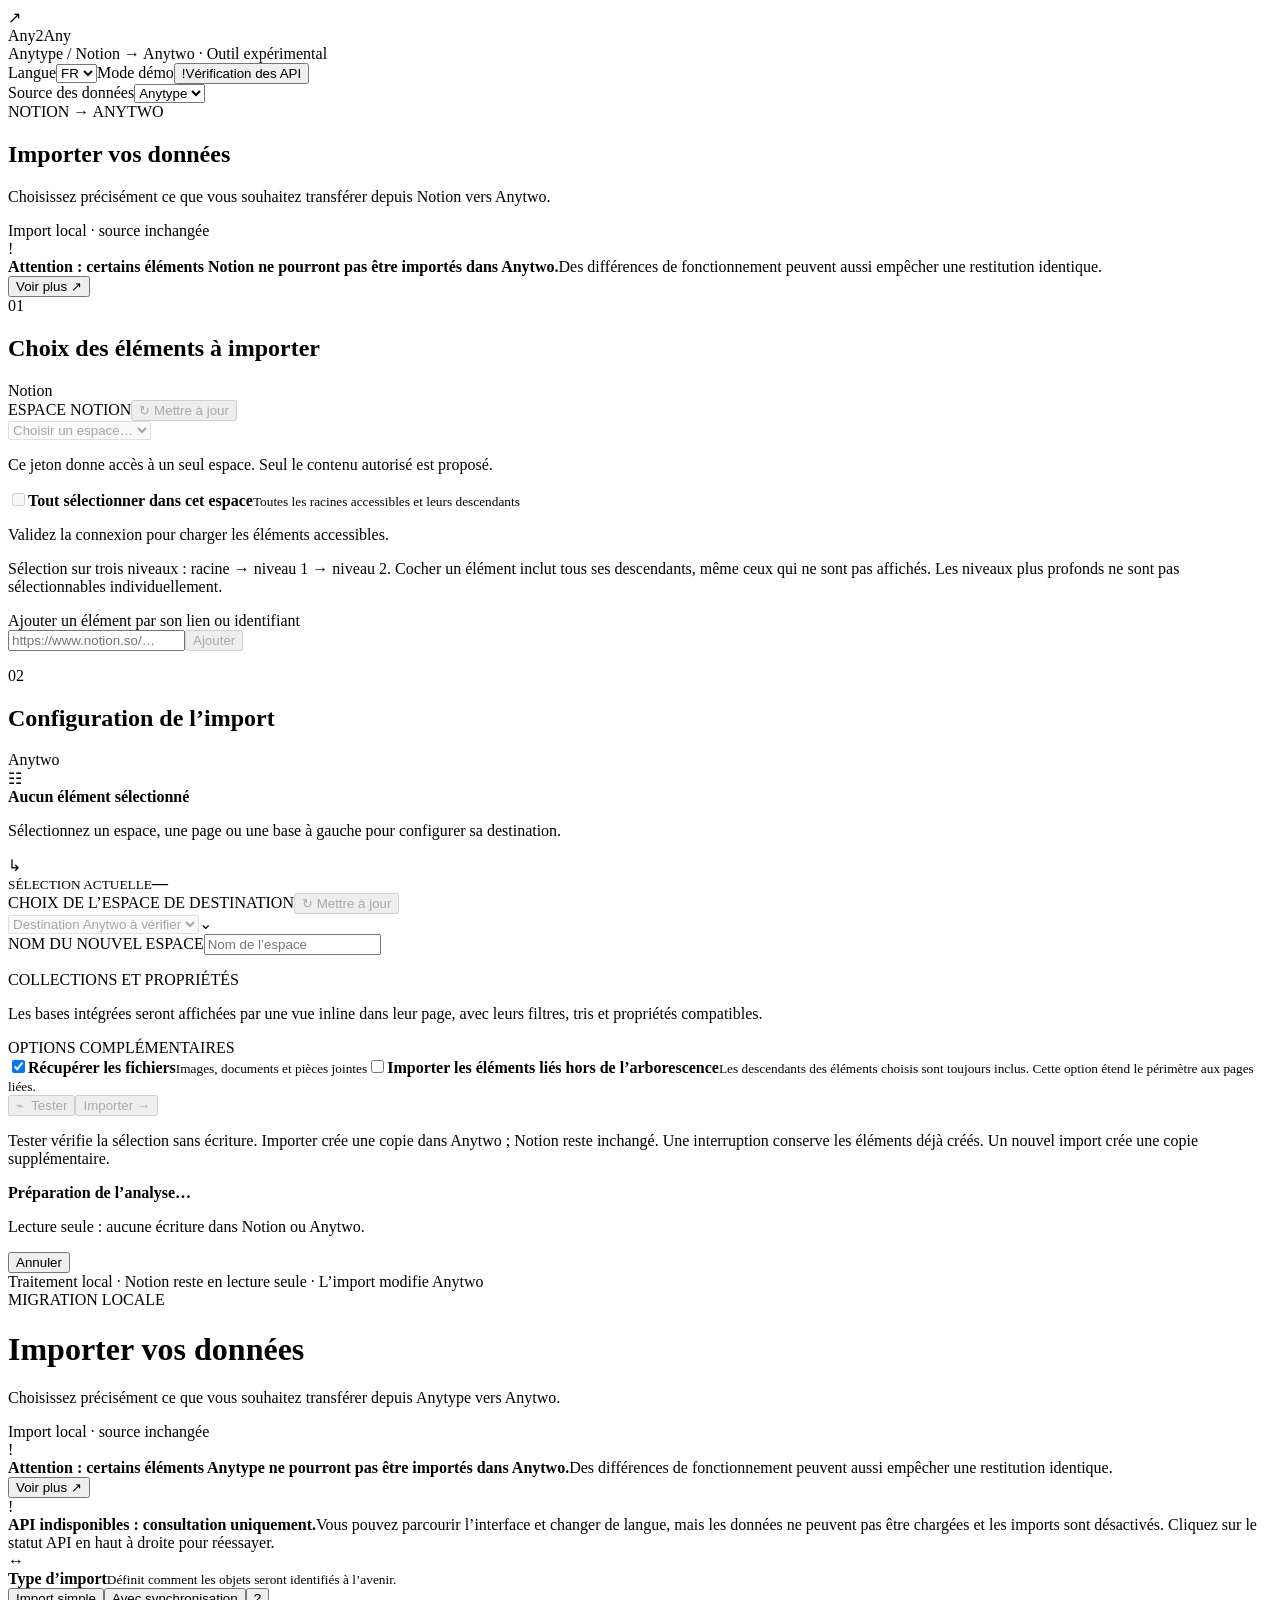
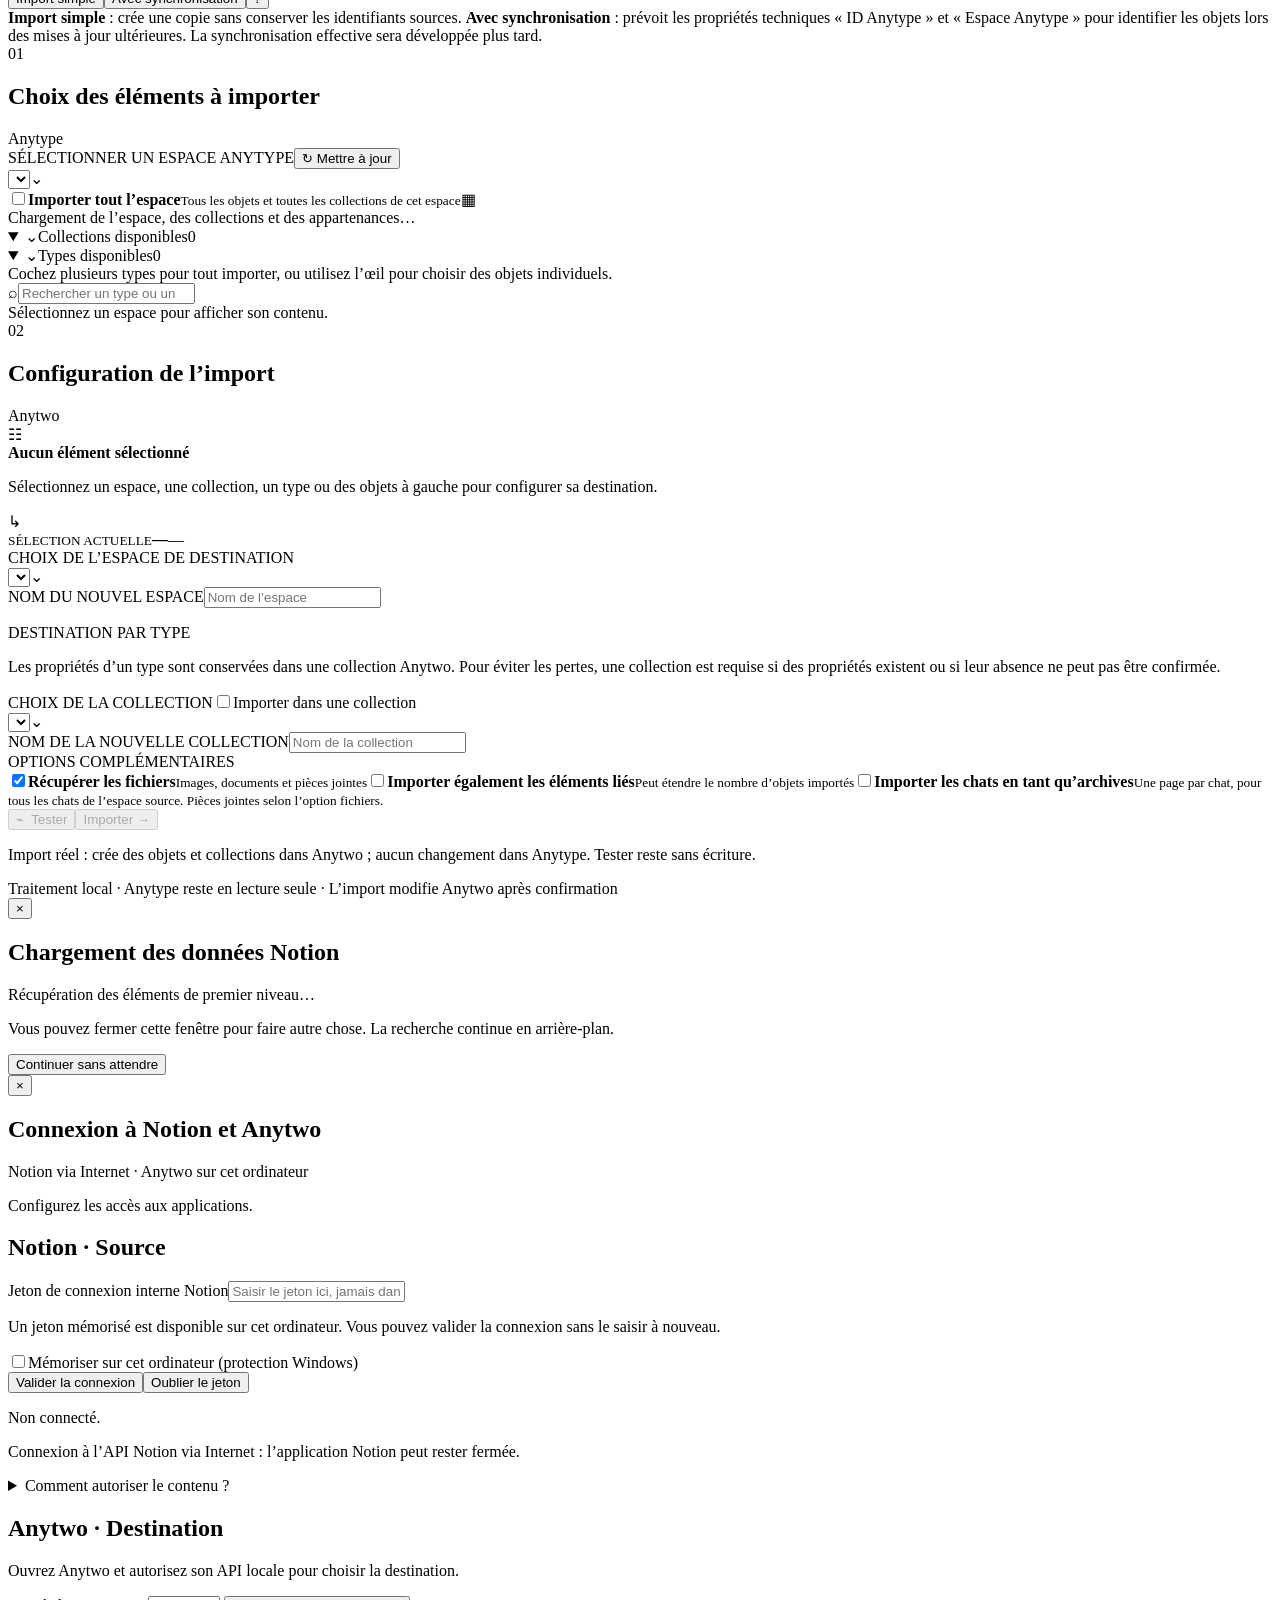
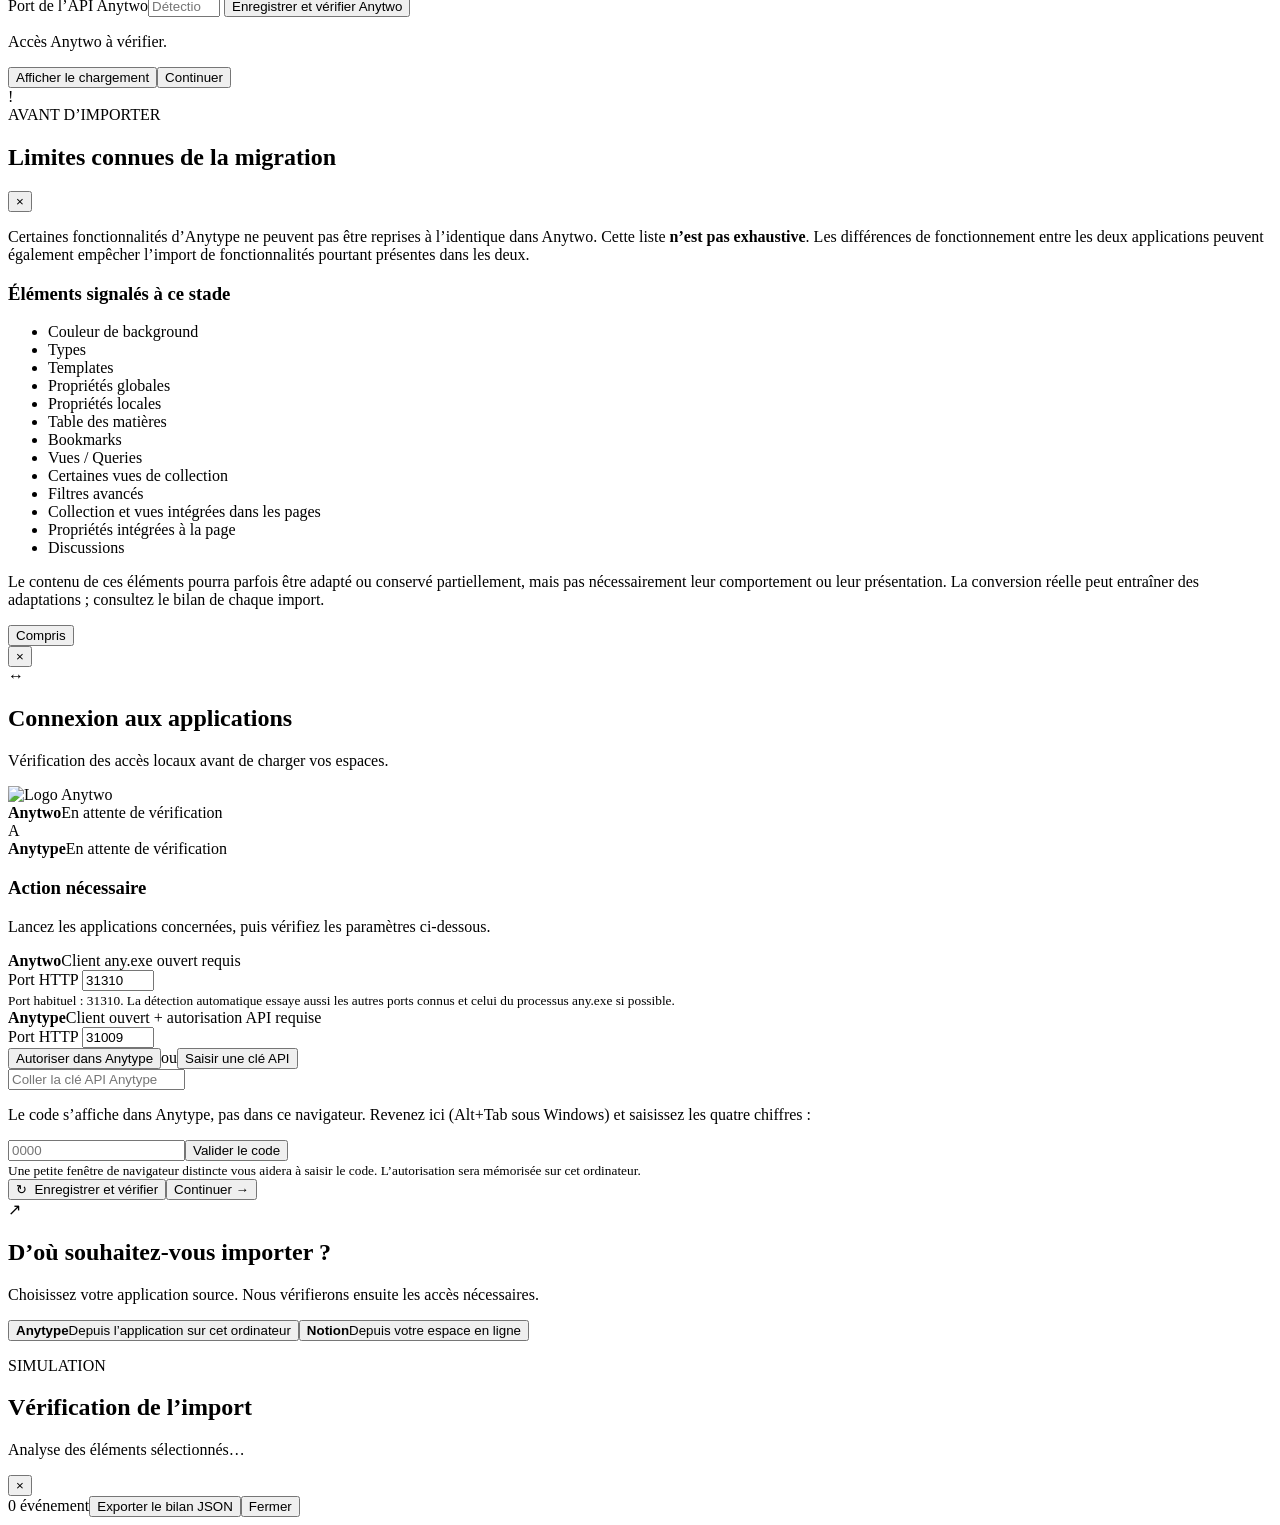
==== app/static/index.html @ 15ca10df "Release Any2Any 0.10.1: clean layout and standalone Windows app [publish-release]" ====
<!doctype html>
<html lang="fr">
<head>
  <meta charset="utf-8"><meta name="viewport" content="width=device-width,initial-scale=1">
  <title>Any2Any · Importer</title>
  <link rel="stylesheet" href="/style.css">
</head>
<body>
<div class="app-shell">
  <header class="topbar">
    <div class="brand"><div class="brand-symbol"><span>↗</span></div><div><div class="brand-title">Any2Any <small id="app-version"></small></div><div class="brand-subtitle">Anytype / Notion → Anytwo · Outil expérimental</div></div></div>
    <div class="top-actions"><label class="language-picker"><span class="visually-hidden">Langue</span><select id="ui-language" data-language-choice aria-label="Langue de l’interface"><option value="fr">FR</option><option value="en">EN</option><option value="de">DE</option></select></label><span id="demo-badge" class="chip orange hidden">Mode démo</span><button class="status-chip" id="connection-button" title="État des API"><span id="mini-dot" class="dot"></span><span id="mini-warning" class="status-alert hidden" aria-hidden="true">!</span><span id="connection-text">Vérification des API</span></button></div>
  </header>

  <main class="content">
    <section class="source-choice"><label for="source-kind">Source des données</label><select id="source-kind"><option value="anytype">Anytype</option><option value="notion">Notion</option></select></section>
    <section id="notion-workspace" class="hidden" aria-label="Import depuis Notion">
      <div class="title-section"><div><div class="eyebrow">NOTION → ANYTWO</div><h1>Importer vos données</h1><p>Choisissez précisément ce que vous souhaitez transférer depuis Notion vers Anytwo.</p></div><div class="preview-label"><span class="tiny-dot"></span> Import local · source inchangée</div></div>
      <section class="compat-notice" aria-label="Avertissement sur la compatibilité"><div class="compat-notice-icon" aria-hidden="true">!</div><div class="compat-notice-copy"><strong>Attention : certains éléments Notion ne pourront pas être importés dans Anytwo.</strong><span>Des différences de fonctionnement peuvent aussi empêcher une restitution identique.</span></div><button id="notion-compat-details" class="compat-more" type="button" aria-haspopup="dialog">Voir plus <span aria-hidden="true">↗</span></button></section>
      <div class="workspace notion-grid">
        <section class="panel source-panel"><div class="panel-head"><div><span class="panel-step">01</span><h2>Choix des éléments à importer</h2></div><span class="panel-tag">Notion</span></div><div class="panel-body notion-stack">
          <div class="source-label-line"><label for="notion-space">ESPACE NOTION</label><button id="notion-refresh" class="btn ghost small" disabled>↻ Mettre à jour</button></div>
          <select id="notion-space" disabled><option value="">Choisir un espace…</option></select>
          <p class="muted-text">Ce jeton donne accès à un seul espace. Seul le contenu autorisé est proposé.</p>
          <label class="check-row entire-row"><input id="notion-whole" type="checkbox" disabled><span class="check-copy"><strong>Tout sélectionner dans cet espace</strong><small>Toutes les racines accessibles et leurs descendants</small></span></label>
          <div id="notion-tree" class="notion-tree" aria-label="Arborescence Notion"><p>Validez la connexion pour charger les éléments accessibles.</p></div>
          <p class="muted-text">Sélection sur trois niveaux : racine → niveau 1 → niveau 2. Cocher un élément inclut tous ses descendants, même ceux qui ne sont pas affichés. Les niveaux plus profonds ne sont pas sélectionnables individuellement.</p>
          <label for="notion-reference">Ajouter un élément par son lien ou identifiant</label><div class="notion-actions"><input id="notion-reference" class="text-input" placeholder="https://www.notion.so/…"><button id="notion-resolve" class="btn ghost" disabled>Ajouter</button></div>
          <p id="notion-prefetch-status" class="muted-text" role="status"></p><p id="notion-catalog-status" class="muted-text"></p>
        </div></section>
      <section class="panel target-panel"><div class="panel-head"><div><span class="panel-step">02</span><h2>Configuration de l’import</h2></div><span class="panel-tag target-tag">Anytwo</span></div><div class="panel-body target-body">
        <div id="notion-empty-target" class="empty-target"><div class="empty-icon">☷</div><strong>Aucun élément sélectionné</strong><p>Sélectionnez un espace, une page ou une base à gauche pour configurer sa destination.</p></div>
        <div id="notion-configured-target" class="hidden"><div class="selected-summary"><div class="summary-icon">↳</div><div><small>SÉLECTION ACTUELLE</small><strong id="notion-selection-name">—</strong><span id="notion-pages"></span></div></div>
          <div class="form-section"><div class="source-label-line"><label class="field-label" for="notion-target">CHOIX DE L’ESPACE DE DESTINATION</label><button id="notion-target-check" class="btn ghost small" disabled>↻ Mettre à jour</button></div><div class="select-wrap"><select id="notion-target" disabled><option value="">Destination Anytwo à vérifier</option></select><span class="down">⌄</span></div><div id="notion-target-name-row" class="field-followup hidden"><label class="field-label" for="notion-target-name">NOM DU NOUVEL ESPACE</label><input id="notion-target-name" class="text-input" maxlength="120" placeholder="Nom de l’espace"></div><p id="notion-destination-summary" class="field-hint"></p><p id="notion-target-status" class="field-hint" role="status"></p></div>
          <div class="form-section"><label class="field-label">COLLECTIONS ET PROPRIÉTÉS</label><p id="notion-collection-policy" class="field-hint"></p><p class="field-hint">Les bases intégrées seront affichées par une vue inline dans leur page, avec leurs filtres, tris et propriétés compatibles.</p></div>
        </div>
        <div class="target-footer"><div class="options-title">OPTIONS COMPLÉMENTAIRES</div><label class="check-row option-row"><input type="checkbox" id="notion-files-option" checked><span><strong>Récupérer les fichiers</strong><small>Images, documents et pièces jointes</small></span></label><label class="check-row option-row"><input type="checkbox" id="notion-links-option"><span><strong>Importer les éléments liés hors de l’arborescence</strong><small>Les descendants des éléments choisis sont toujours inclus. Cette option étend le périmètre aux pages liées.</small></span></label><div class="actions"><button id="notion-analyse" class="btn ghost" disabled title="Vérifier la sélection et sa compatibilité sans écriture">⌁ &nbsp;Tester</button><button id="notion-import" class="btn primary" disabled title="Choisissez une sélection et une destination">Importer <span>→</span></button></div><p class="actions-notice">Tester vérifie la sélection sans écriture. Importer crée une copie dans Anytwo ; Notion reste inchangé. Une interruption conserve les éléments déjà créés. Un nouvel import crée une copie supplémentaire.</p></div>
      </div></section>
      </div>
      <section id="notion-report-area" class="hidden" aria-label="Bilan de vérification Notion">
        <div id="notion-analysis-progress" class="notion-analysis-progress hidden" role="status" aria-live="polite"><span id="notion-analysis-spinner" class="loader"></span><div><strong id="notion-analysis-stage">Préparation de l’analyse…</strong><p id="notion-analysis-detail">Lecture seule : aucune écriture dans Notion ou Anytwo.</p></div><button id="notion-cancel" class="btn ghost small">Annuler</button></div><div id="notion-analysis" aria-live="polite"></div></section>
      <footer class="footer">Traitement local · Notion reste en lecture seule · L’import modifie Anytwo</footer>
    </section>
    <div id="anytype-content">
    <div class="title-section"><div><div class="eyebrow">MIGRATION LOCALE</div><h1>Importer vos données</h1><p>Choisissez précisément ce que vous souhaitez transférer depuis Anytype vers Anytwo.</p></div><div class="preview-label"><span class="tiny-dot"></span> Import local · source inchangée</div></div>

    <section class="compat-notice" aria-label="Avertissement sur la compatibilité"><div class="compat-notice-icon" aria-hidden="true">!</div><div class="compat-notice-copy"><strong>Attention : certains éléments Anytype ne pourront pas être importés dans Anytwo.</strong><span>Des différences de fonctionnement peuvent aussi empêcher une restitution identique.</span></div><button id="compat-details" class="compat-more" type="button" aria-haspopup="dialog">Voir plus <span aria-hidden="true">↗</span></button></section>

    <section id="offline-notice" class="offline-notice hidden" role="status"><span class="offline-notice-icon" aria-hidden="true">!</span><div><strong>API indisponibles : consultation uniquement.</strong><span>Vous pouvez parcourir l’interface et changer de langue, mais les données ne peuvent pas être chargées et les imports sont désactivés. Cliquez sur le statut API en haut à droite pour réessayer.</span></div></section>

    <section class="mode-card"><div class="mode-info"><div class="section-icon">↔</div><div><strong>Type d’import</strong><small>Définit comment les objets seront identifiés à l’avenir.</small></div></div><div class="mode-buttons"><button class="mode-btn active" data-mode="simple">Import simple</button><button class="mode-btn" data-mode="sync">Avec synchronisation</button><button class="help-btn" id="mode-help" title="Différence entre les modes">?</button></div></section>
    <div class="help-pop hidden" id="help-pop"><b>Import simple</b> : crée une copie sans conserver les identifiants sources. <b>Avec synchronisation</b> : prévoit les propriétés techniques « ID Anytype » et « Espace Anytype » pour identifier les objets lors des mises à jour ultérieures. La synchronisation effective sera développée plus tard.</div>

    <div class="workspace">
      <section class="panel source-panel"><div class="panel-head"><div><span class="panel-step">01</span><h2>Choix des éléments à importer</h2></div><span class="panel-tag">Anytype</span></div>
        <div class="panel-body">
          <div class="source-label-line"><label class="field-label" for="source-space">SÉLECTIONNER UN ESPACE ANYTYPE</label><button id="refresh-data" class="btn ghost small refresh-data" type="button" title="Relire les espaces, collections et objets depuis les API">↻ Mettre à jour</button></div>
          <div class="select-wrap"><select id="source-space" aria-label="Espace source"></select><span class="down">⌄</span></div>
          <div class="divider"></div>
          <label class="check-row entire-row"><input id="all-space" type="checkbox"><span class="check-copy"><strong>Importer tout l’espace</strong><small>Tous les objets et toutes les collections de cet espace</small></span><span class="row-icon">▦</span></label>
          <div class="divider subtle"></div>
          <div id="inventory-progress" class="inventory-progress hidden"><span class="loader"></span><span>Chargement de l’espace, des collections et des appartenances…</span></div>
          <details class="group" id="collections-group" open><summary><span class="group-caret">⌄</span><span class="group-title">Collections disponibles</span><span class="count" id="collection-count">0</span></summary><div id="collection-list" class="item-list"></div></details>
          <details class="group" id="types-group" open><summary><span class="group-caret">⌄</span><span class="group-title">Types disponibles</span><span class="count" id="type-count">0</span></summary><div class="types-note">Cochez plusieurs types pour tout importer, ou utilisez l’œil pour choisir des objets individuels.</div><div class="search-wrap"><span>⌕</span><input type="search" id="search-types" placeholder="Rechercher un type ou un objet…" autocomplete="off"></div><div class="list-scroll types-scroll"><div id="type-list" class="item-list"></div></div></details>
          <div id="inventory-notes" class="inventory-notes">Sélectionnez un espace pour afficher son contenu.</div>
        </div>
      </section>

      <section class="panel target-panel"><div class="panel-head"><div><span class="panel-step">02</span><h2>Configuration de l’import</h2></div><span class="panel-tag target-tag">Anytwo</span></div>
        <div class="panel-body target-body">
          <div id="empty-target" class="empty-target"><div class="empty-icon">☷</div><strong>Aucun élément sélectionné</strong><p>Sélectionnez un espace, une collection, un type ou des objets à gauche pour configurer sa destination.</p></div>
          <div id="configured-target" class="hidden"><div class="selected-summary"><div class="summary-icon">↳</div><div><small>SÉLECTION ACTUELLE</small><strong id="selected-name">—</strong><span id="selected-detail">—</span></div></div>
            <div class="form-section"><label class="field-label" for="destination-space">CHOIX DE L’ESPACE DE DESTINATION</label><div class="select-wrap"><select id="destination-space"></select><span class="down">⌄</span></div><div id="custom-space-wrapper" class="field-followup hidden"><label class="field-label" for="custom-space">NOM DU NOUVEL ESPACE</label><input id="custom-space" class="text-input" maxlength="120" placeholder="Nom de l’espace"></div><p class="field-hint" id="space-hint"></p></div>
            <div class="form-section hidden" id="type-settings"><label class="field-label">DESTINATION PAR TYPE</label><p class="field-hint">Les propriétés d’un type sont conservées dans une collection Anytwo. Pour éviter les pertes, une collection est requise si des propriétés existent ou si leur absence ne peut pas être confirmée.</p><div id="type-mappings" class="type-mappings"></div></div>
            <div class="form-section" id="collection-settings"><label id="collection-label" class="field-label" for="destination-collection">CHOIX DE LA COLLECTION</label><label class="check-row inline-option hidden" id="import-into-collection-wrapper"><input type="checkbox" id="import-into-collection"><span>Importer dans une collection</span></label><div id="collection-chooser"><div class="select-wrap"><select id="destination-collection"></select><span class="down">⌄</span></div><div id="custom-collection-wrapper" class="field-followup"><label class="field-label" for="custom-collection">NOM DE LA NOUVELLE COLLECTION</label><input id="custom-collection" class="text-input" maxlength="120" placeholder="Nom de la collection"></div></div></div>
          </div>
          <div class="target-footer"><div class="options-title">OPTIONS COMPLÉMENTAIRES</div><label class="check-row option-row"><input type="checkbox" id="files-option" checked><span><strong>Récupérer les fichiers</strong><small>Images, documents et pièces jointes</small></span></label><label class="check-row option-row"><input type="checkbox" id="links-option"><span><strong>Importer également les éléments liés</strong><small>Peut étendre le nombre d’objets importés</small></span></label><label class="check-row option-row"><input type="checkbox" id="chats-option"><span><strong>Importer les chats en tant qu’archives</strong><small>Une page par chat, pour tous les chats de l’espace source. Pièces jointes selon l’option fichiers.</small></span></label><div class="actions"><button class="btn ghost" id="test-btn" disabled>⌁ &nbsp;Tester</button><button class="btn primary" id="import-btn" disabled>Importer <span>→</span></button></div><p class="actions-notice" id="actions-notice">Import réel : crée des objets et collections dans Anytwo ; aucun changement dans Anytype. Tester reste sans écriture.</p></div>
        </div>
      </section>
    </div>
    <footer class="footer">Traitement local · Anytype reste en lecture seule · L’import modifie Anytwo après confirmation</footer>
    </div>
  </main>
</div>


<div id="notion-loading-overlay" class="overlay hidden" role="dialog" aria-modal="true" aria-labelledby="notion-loading-title">
  <div class="dialog notion-loading-dialog"><button id="notion-loading-close" class="close-button" aria-label="Fermer le chargement et continuer en arrière-plan">×</button><div id="notion-loading-spinner" class="loader notion-large-loader"></div><h2 id="notion-loading-title">Chargement des données Notion</h2><p id="notion-loading-message" role="status" aria-live="polite">Récupération des éléments de premier niveau…</p><p class="muted-text">Vous pouvez fermer cette fenêtre pour faire autre chose. La recherche continue en arrière-plan.</p><button id="notion-loading-dismiss" class="btn ghost">Continuer sans attendre</button></div>
</div>
<div id="notion-settings-overlay" class="overlay hidden" role="dialog" aria-modal="true" aria-labelledby="notion-settings-title">
  <div class="dialog notion-settings-dialog" tabindex="-1">
    <div class="dialog-head"><button id="notion-settings-close" class="close-button" aria-label="Fermer les paramètres">×</button><h2 id="notion-settings-title">Connexion à Notion et Anytwo</h2><p>Notion via Internet · Anytwo sur cet ordinateur</p></div>
    <div id="notion-connection-progress" class="notion-connection-progress" role="status" aria-live="polite"><span id="notion-connection-spinner" class="loader hidden"></span><span id="notion-dialog-stage">Configurez les accès aux applications.</span></div>
    <div class="notion-settings-grid">
        <section class="panel"><div class="panel-head"><h2>Notion · Source</h2></div><div class="panel-body notion-stack">
          <div id="notion-token-entry" class="notion-stack"><label for="notion-token">Jeton de connexion interne Notion</label><input id="notion-token" type="password" autocomplete="off" class="text-input" placeholder="Saisir le jeton ici, jamais dans le chat"></div><p id="notion-token-available" class="notion-info hidden" role="status">Un jeton mémorisé est disponible sur cet ordinateur. Vous pouvez valider la connexion sans le saisir à nouveau.</p>
          <label class="check-row"><input id="notion-remember" type="checkbox">Mémoriser sur cet ordinateur (protection Windows)</label>
          <div class="notion-actions"><button id="notion-connect" class="btn primary">Valider la connexion</button><button id="notion-forget" class="btn ghost">Oublier le jeton</button></div>
          <p id="notion-status" role="status" aria-live="polite">Non connecté.</p><p class="muted-text">Connexion à l’API Notion via Internet : l’application Notion peut rester fermée.</p>
          <details><summary>Comment autoriser le contenu ?</summary><p>Créez une connexion interne Any2Any dans le portail développeur Notion, avec la capacité de lecture du contenu. Dans « Content access », autorisez les pages et bases voulues. Aucun droit d’insertion ou de modification n’est nécessaire.</p><a href="https://developers.notion.com/guides/get-started/internal-connections" target="_blank" rel="noreferrer">Guide officiel Notion</a><p>Sans mémorisation, le jeton reste uniquement dans la session du serveur local. Une connexion interne est propre à un espace Notion.</p></details>
        </div></section>

      <section class="panel"><div class="panel-head"><h2>Anytwo · Destination</h2></div><div class="panel-body notion-stack">
        <p>Ouvrez Anytwo et autorisez son API locale pour choisir la destination.</p>
        <label for="notion-anytwo-port">Port de l’API Anytwo</label><input id="notion-anytwo-port" class="text-input" type="number" min="1" max="65535" placeholder="Détection automatique">
        <button id="notion-anytwo-save" class="btn ghost">Enregistrer et vérifier Anytwo</button><p id="notion-anytwo-status" role="status" aria-live="polite">Accès Anytwo à vérifier.</p>
      </div></section>
    </div>
    <div class="dialog-footer"><button id="notion-show-loading" class="btn ghost hidden">Afficher le chargement</button><button id="notion-settings-continue" class="btn primary">Continuer</button></div>
  </div>
</div>
<div id="compat-overlay" class="overlay hidden" role="dialog" aria-modal="true" aria-labelledby="compat-title" aria-describedby="compat-intro"><div class="dialog compat-dialog"><div class="compat-dialog-top"><div class="compat-dialog-symbol" aria-hidden="true">!</div><div><div class="eyebrow">AVANT D’IMPORTER</div><h2 id="compat-title">Limites connues de la migration</h2></div><button class="close-button" id="close-compat" type="button" aria-label="Fermer">×</button></div><div class="compat-dialog-body"><p id="compat-intro">Certaines fonctionnalités d’Anytype ne peuvent pas être reprises à l’identique dans Anytwo. Cette liste <strong>n’est pas exhaustive</strong>. Les différences de fonctionnement entre les deux applications peuvent également empêcher l’import de fonctionnalités pourtant présentes dans les deux.</p><h3>Éléments signalés à ce stade</h3><ul class="compat-list"><li>Couleur de background</li><li>Types</li><li>Templates</li><li>Propriétés globales</li><li>Propriétés locales</li><li>Table des matières</li><li>Bookmarks</li><li>Vues / Queries</li><li>Certaines vues de collection</li><li>Filtres avancés</li><li>Collection et vues intégrées dans les pages</li><li>Propriétés intégrées à la page</li><li>Discussions</li></ul><p class="compat-footnote">Le contenu de ces éléments pourra parfois être adapté ou conservé partiellement, mais pas nécessairement leur comportement ou leur présentation. La conversion réelle peut entraîner des adaptations ; consultez le bilan de chaque import.</p></div><div class="dialog-footer"><button class="btn primary" id="ack-compat" type="button">Compris</button></div></div></div>

<div id="connection-overlay" class="overlay" role="dialog" aria-modal="true" aria-labelledby="connect-title"><div class="dialog connection-dialog"><div class="dialog-head"><button class="close-button close-settings hidden" id="close-settings" type="button" title="Fermer les paramètres" aria-label="Fermer">×</button><div class="connect-logo">↔</div><h2 id="connect-title">Connexion aux applications</h2><p>Vérification des accès locaux avant de charger vos espaces.</p></div>
  <div class="check-stack"><div class="connection-row"><div class="app-monogram a2" title="Anytwo"><img class="anytwo-official-logo" src="/anytwo-logo.png" alt="Logo Anytwo"></div><div class="connection-desc"><strong>Anytwo</strong><span id="anytwo-check-text">En attente de vérification</span></div><div id="anytwo-check-icon" class="check-state"><span class="loader"></span></div></div><div class="connection-row"><div class="app-monogram at"><span class="logo-fallback">A</span><img class="anytype-official-logo" src="https://encrypted-tbn0.gstatic.com/images?q=tbn:ANd9GcRPvlDrPvLR6ObUxPyCmqDy4XypD-TiMTfpDIZEj9-Bow&amp;s=96" alt="Anytype" onerror="this.style.display='none'"></div><div class="connection-desc"><strong>Anytype</strong><span id="anytype-check-text">En attente de vérification</span></div><div id="anytype-check-icon" class="check-state"><span class="loader"></span></div></div></div>
  <div class="check-logs" id="check-logs" aria-live="polite"></div>
  <div id="connect-help" class="connection-help hidden"><h3 id="settings-title">Action nécessaire</h3><p id="settings-hint">Lancez les applications concernées, puis vérifiez les paramètres ci-dessous.</p>
    <div id="anytwo-settings" class="settings-area hidden"><div class="setting-title"><strong>Anytwo</strong><span>Client any.exe ouvert requis</span></div><div class="setting-inline"><label>Port HTTP <input id="anytwo-port" type="number" min="1" max="65535" placeholder="31310" value="31310"></label></div><small>Port habituel : 31310. La détection automatique essaye aussi les autres ports connus et celui du processus any.exe si possible.</small></div>
    <div id="anytype-settings" class="settings-area hidden"><div class="setting-title"><strong>Anytype</strong><span>Client ouvert + autorisation API requise</span></div><div class="setting-inline"><label>Port HTTP <input id="anytype-port" type="number" min="1" max="65535" value="31009"></label></div><div class="pair-actions"><button class="btn ghost small" id="pair-btn">Autoriser dans Anytype</button><span>ou</span><button class="text-button" id="manual-key-toggle">Saisir une clé API</button></div><div id="manual-key-section" class="hidden"><input id="anytype-key" class="text-input" type="password" autocomplete="off" placeholder="Coller la clé API Anytype"></div><div id="pair-code-area" class="pair-code hidden"><p>Le code s’affiche dans Anytype, pas dans ce navigateur. Revenez ici (Alt+Tab sous Windows) et saisissez les quatre chiffres :</p><div class="setting-inline"><input id="pair-code" class="code-input" inputmode="numeric" maxlength="4" placeholder="0000"><button id="finish-pair-btn" class="btn ghost small">Valider le code</button></div></div><small>Une petite fenêtre de navigateur distincte vous aidera à saisir le code. L’autorisation sera mémorisée sur cet ordinateur.</small></div>
  </div><div class="dialog-footer"><button class="btn ghost" id="retry-btn">↻ &nbsp;Enregistrer et vérifier</button><button class="btn primary hidden" id="continue-btn">Continuer →</button></div>
</div></div>

<div id="source-overlay" class="overlay hidden" role="dialog" aria-modal="true" aria-labelledby="source-title" aria-describedby="source-intro"><div class="dialog source-dialog">
  <div class="dialog-head"><div class="dialog-icon" aria-hidden="true">↗</div><h2 id="source-title">D’où souhaitez-vous importer ?</h2><p id="source-intro">Choisissez votre application source. Nous vérifierons ensuite les accès nécessaires.</p></div>
  <div class="source-buttons"><button id="choose-anytype" class="source-app-button" type="button"><strong>Anytype</strong><span>Depuis l’application sur cet ordinateur</span></button><button id="choose-notion" class="source-app-button" type="button"><strong>Notion</strong><span>Depuis votre espace en ligne</span></button></div>
  <p id="source-choice-status" class="muted-text" role="status"></p>
</div></div>

<div id="log-overlay" class="overlay hidden" role="dialog" aria-modal="true" aria-labelledby="log-title"><div class="dialog log-dialog"><div class="log-head"><div><div class="eyebrow" id="log-eyebrow">SIMULATION</div><h2 id="log-title">Vérification de l’import</h2><p id="log-status">Analyse des éléments sélectionnés…</p></div><button class="close-button" id="close-log" title="Fermer">×</button></div><div id="log-lines" class="log-lines" aria-live="polite"></div><section id="import-report" class="import-report hidden"></section><div class="dialog-footer"><span class="muted-text" id="log-counter">0 événement</span><button class="btn ghost hidden" id="export-report">Exporter le bilan JSON</button><button class="btn ghost" id="stop-log">Fermer</button></div></div></div>
<div class="toast-container" id="toast-container"></div>
<script src="/i18n.js" defer></script><script src="/notion.js" defer></script><script src="/app.js" defer></script>
</body></html>
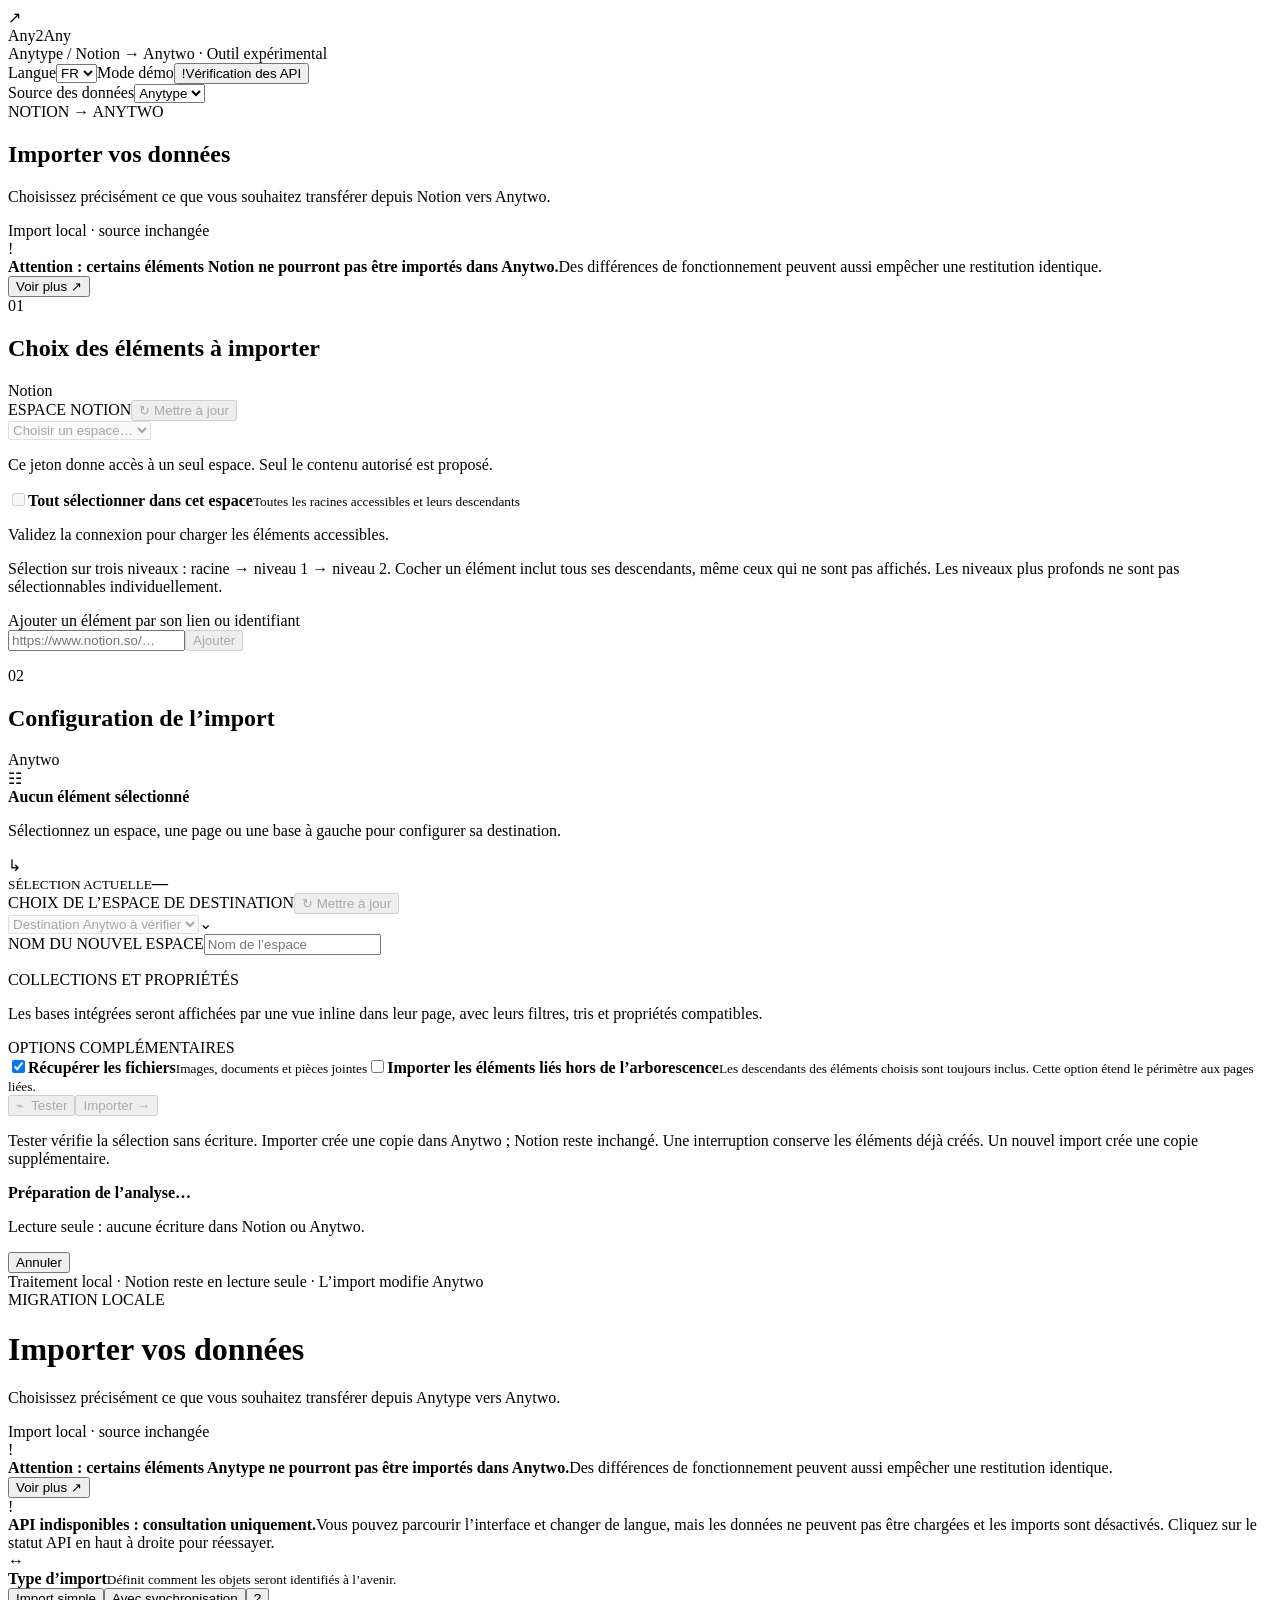
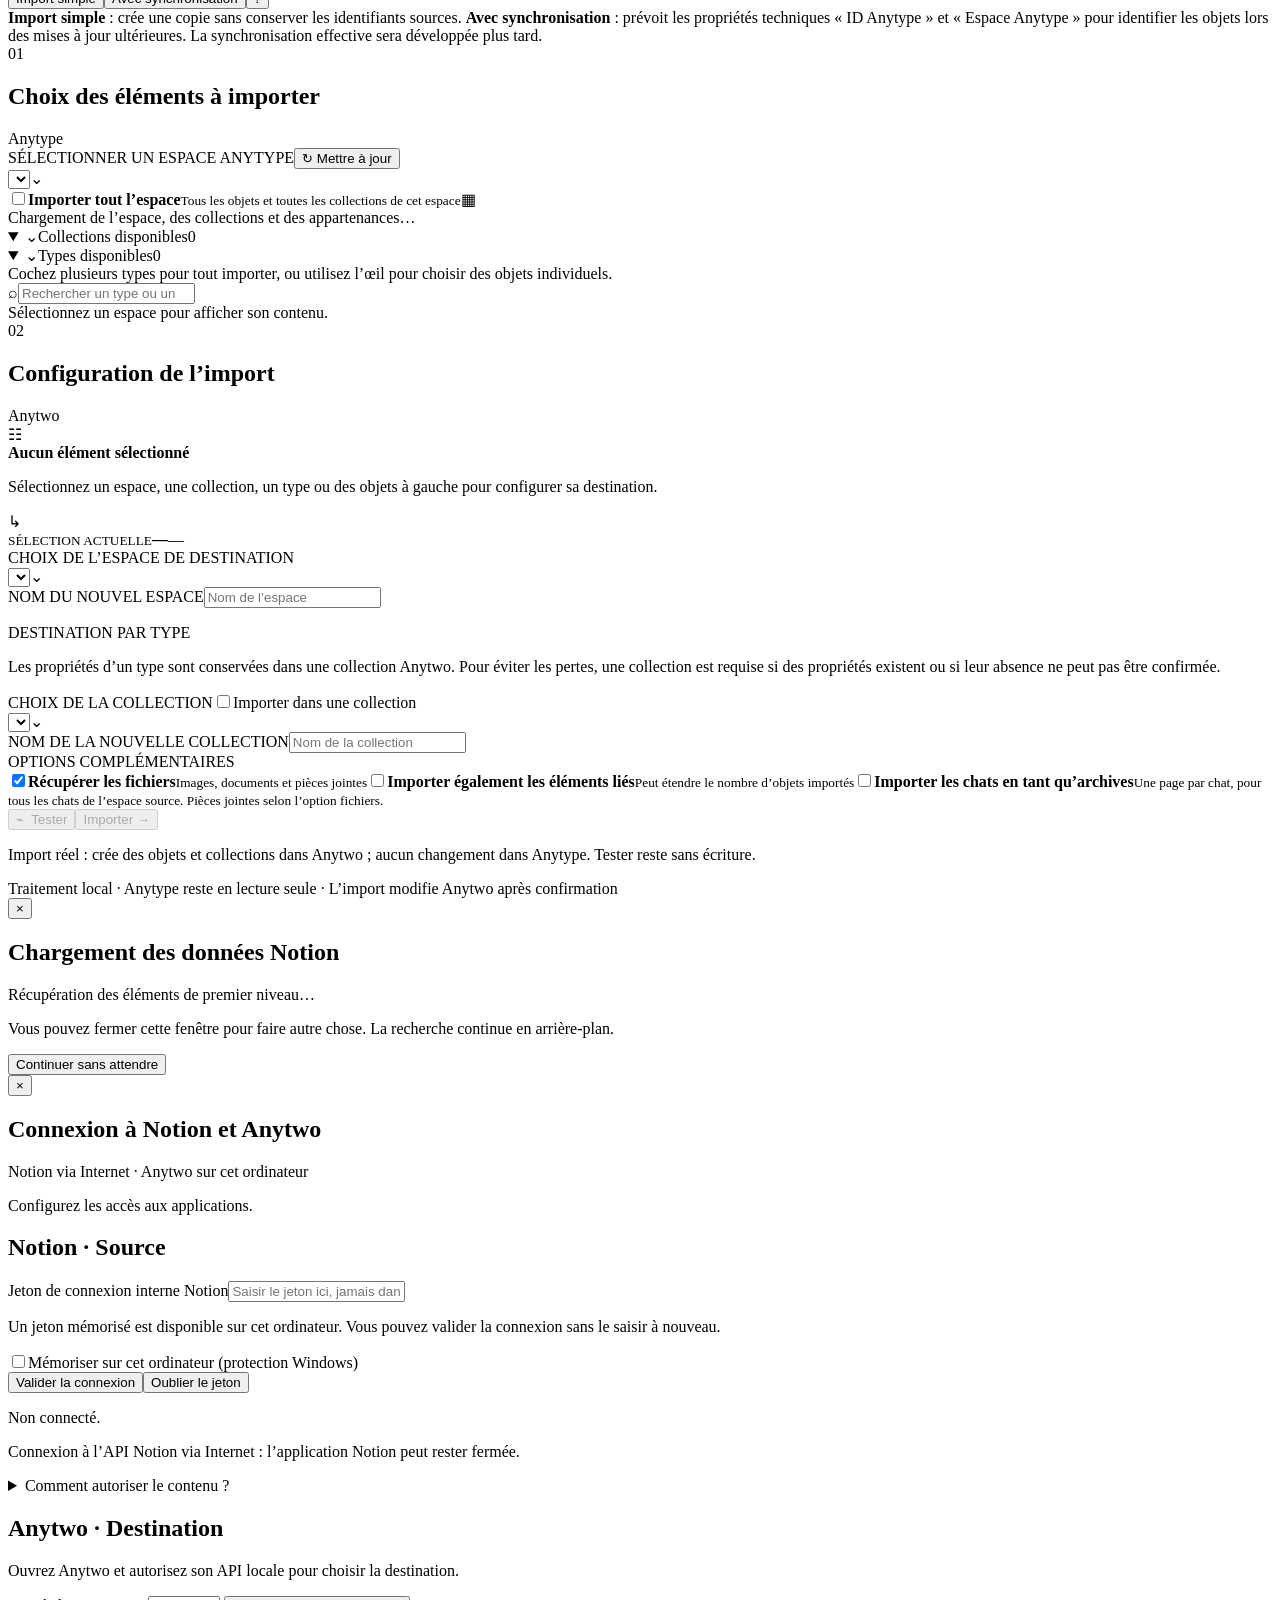
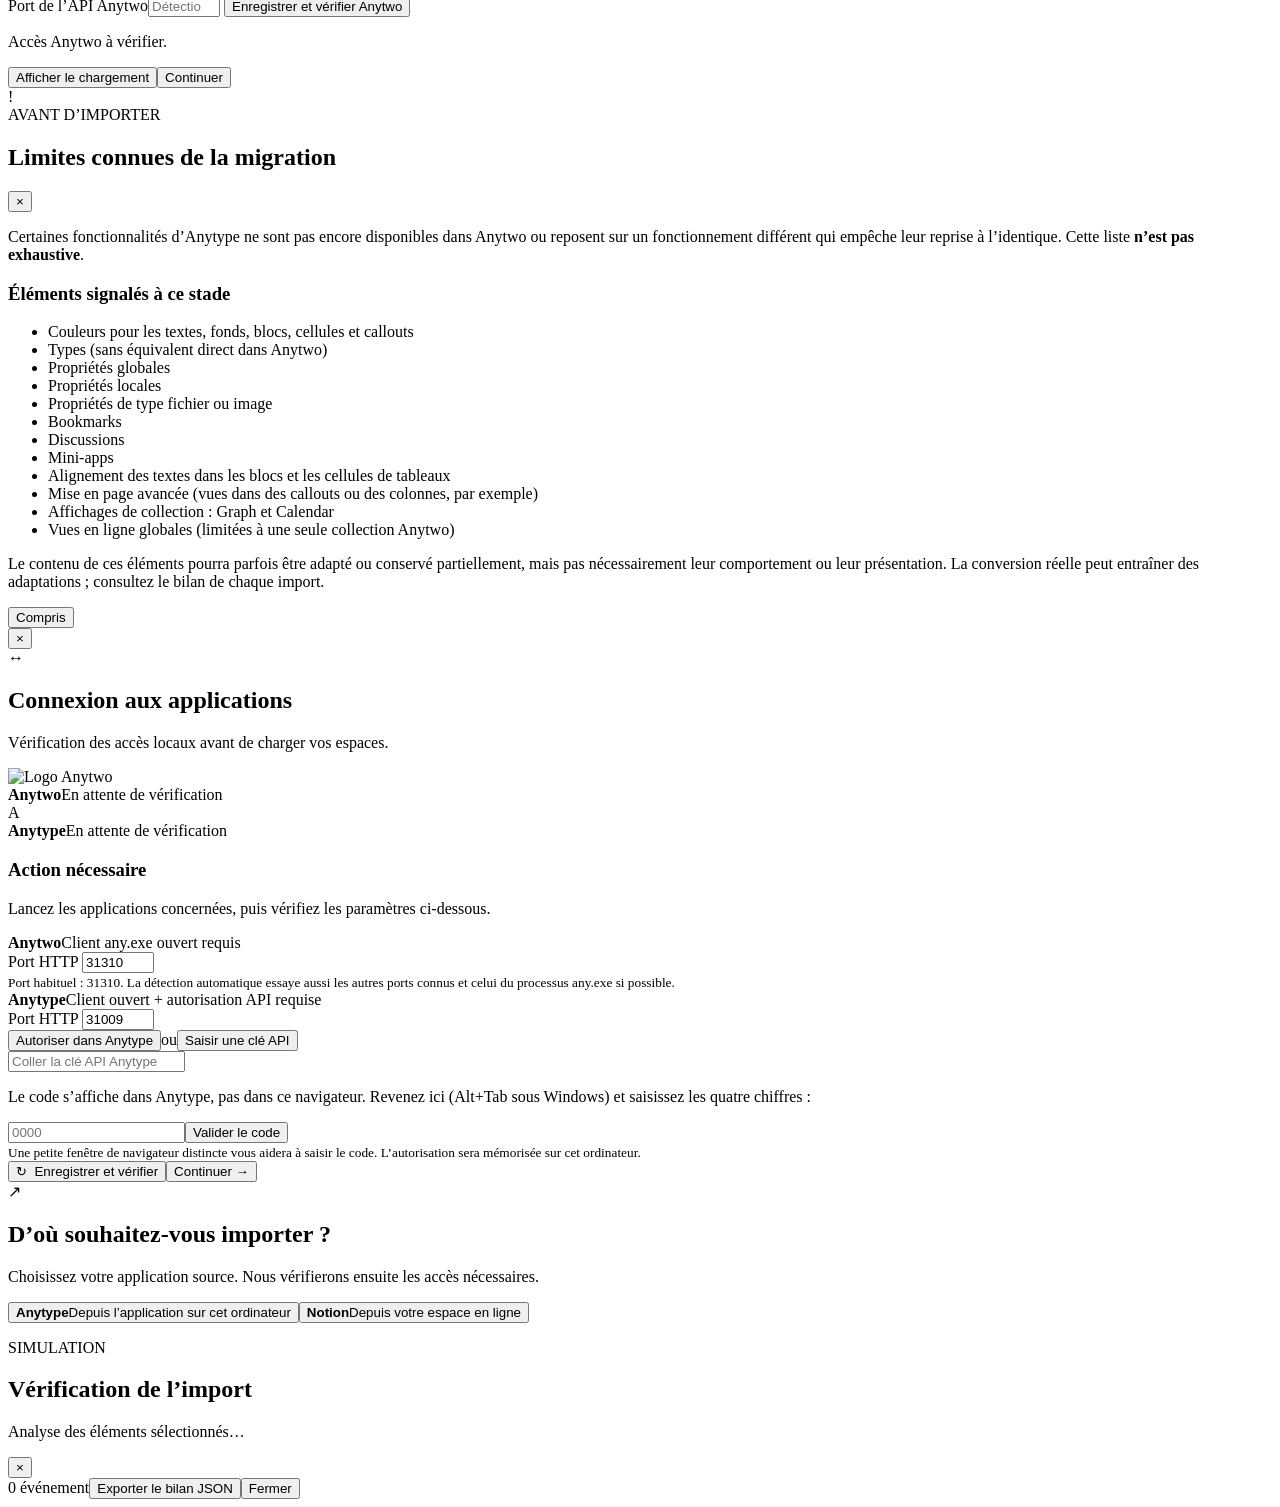
==== commit 9d747f2d: "Fix Anytype templates, collection navigation and view fidelity" ====
--- a/app/static/index.html
+++ b/app/static/index.html
@@ -109,7 +109,7 @@
     <div class="dialog-footer"><button id="notion-show-loading" class="btn ghost hidden">Afficher le chargement</button><button id="notion-settings-continue" class="btn primary">Continuer</button></div>
   </div>
 </div>
-<div id="compat-overlay" class="overlay hidden" role="dialog" aria-modal="true" aria-labelledby="compat-title" aria-describedby="compat-intro"><div class="dialog compat-dialog"><div class="compat-dialog-top"><div class="compat-dialog-symbol" aria-hidden="true">!</div><div><div class="eyebrow">AVANT D’IMPORTER</div><h2 id="compat-title">Limites connues de la migration</h2></div><button class="close-button" id="close-compat" type="button" aria-label="Fermer">×</button></div><div class="compat-dialog-body"><p id="compat-intro">Certaines fonctionnalités d’Anytype ne peuvent pas être reprises à l’identique dans Anytwo. Cette liste <strong>n’est pas exhaustive</strong>. Les différences de fonctionnement entre les deux applications peuvent également empêcher l’import de fonctionnalités pourtant présentes dans les deux.</p><h3>Éléments signalés à ce stade</h3><ul class="compat-list"><li>Couleur de background</li><li>Types</li><li>Templates</li><li>Propriétés globales</li><li>Propriétés locales</li><li>Table des matières</li><li>Bookmarks</li><li>Vues / Queries</li><li>Certaines vues de collection</li><li>Filtres avancés</li><li>Collection et vues intégrées dans les pages</li><li>Propriétés intégrées à la page</li><li>Discussions</li></ul><p class="compat-footnote">Le contenu de ces éléments pourra parfois être adapté ou conservé partiellement, mais pas nécessairement leur comportement ou leur présentation. La conversion réelle peut entraîner des adaptations ; consultez le bilan de chaque import.</p></div><div class="dialog-footer"><button class="btn primary" id="ack-compat" type="button">Compris</button></div></div></div>
+<div id="compat-overlay" class="overlay hidden" role="dialog" aria-modal="true" aria-labelledby="compat-title" aria-describedby="compat-intro"><div class="dialog compat-dialog"><div class="compat-dialog-top"><div class="compat-dialog-symbol" aria-hidden="true">!</div><div><div class="eyebrow">AVANT D’IMPORTER</div><h2 id="compat-title">Limites connues de la migration</h2></div><button class="close-button" id="close-compat" type="button" aria-label="Fermer">×</button></div><div class="compat-dialog-body"><p id="compat-intro">Certaines fonctionnalités d’Anytype ne sont pas encore disponibles dans Anytwo ou reposent sur un fonctionnement différent qui empêche leur reprise à l’identique. Cette liste <strong>n’est pas exhaustive</strong>.</p><h3>Éléments signalés à ce stade</h3><ul class="compat-list"><li>Couleurs pour les textes, fonds, blocs, cellules et callouts</li><li>Types (sans équivalent direct dans Anytwo)</li><li>Propriétés globales</li><li>Propriétés locales</li><li>Propriétés de type fichier ou image</li><li>Bookmarks</li><li>Discussions</li><li>Mini-apps</li><li>Alignement des textes dans les blocs et les cellules de tableaux</li><li>Mise en page avancée (vues dans des callouts ou des colonnes, par exemple)</li><li>Affichages de collection : Graph et Calendar</li><li>Vues en ligne globales (limitées à une seule collection Anytwo)</li></ul><p class="compat-footnote">Le contenu de ces éléments pourra parfois être adapté ou conservé partiellement, mais pas nécessairement leur comportement ou leur présentation. La conversion réelle peut entraîner des adaptations ; consultez le bilan de chaque import.</p></div><div class="dialog-footer"><button class="btn primary" id="ack-compat" type="button">Compris</button></div></div></div>
 
 <div id="connection-overlay" class="overlay" role="dialog" aria-modal="true" aria-labelledby="connect-title"><div class="dialog connection-dialog"><div class="dialog-head"><button class="close-button close-settings hidden" id="close-settings" type="button" title="Fermer les paramètres" aria-label="Fermer">×</button><div class="connect-logo">↔</div><h2 id="connect-title">Connexion aux applications</h2><p>Vérification des accès locaux avant de charger vos espaces.</p></div>
   <div class="check-stack"><div class="connection-row"><div class="app-monogram a2" title="Anytwo"><img class="anytwo-official-logo" src="/anytwo-logo.png" alt="Logo Anytwo"></div><div class="connection-desc"><strong>Anytwo</strong><span id="anytwo-check-text">En attente de vérification</span></div><div id="anytwo-check-icon" class="check-state"><span class="loader"></span></div></div><div class="connection-row"><div class="app-monogram at"><span class="logo-fallback">A</span><img class="anytype-official-logo" src="https://encrypted-tbn0.gstatic.com/images?q=tbn:ANd9GcRPvlDrPvLR6ObUxPyCmqDy4XypD-TiMTfpDIZEj9-Bow&amp;s=96" alt="Anytype" onerror="this.style.display='none'"></div><div class="connection-desc"><strong>Anytype</strong><span id="anytype-check-text">En attente de vérification</span></div><div id="anytype-check-icon" class="check-state"><span class="loader"></span></div></div></div>
